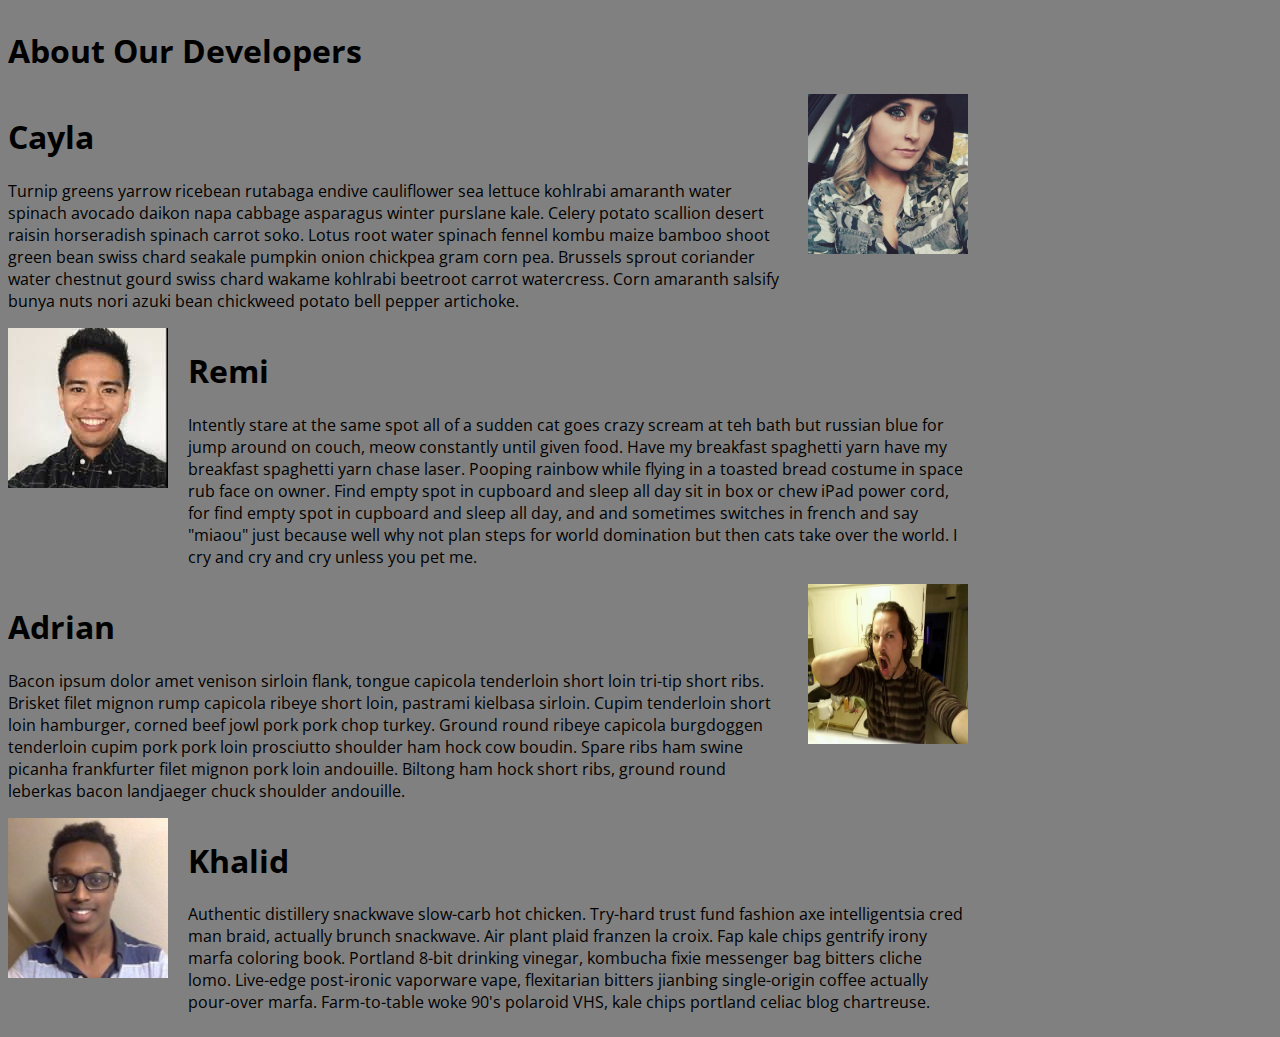
==== about.html @ cc46d015 "added new photos and more content to about us" ====
<!DOCTYPE html>
<html>
  <head>
    <meta charset="utf-8">
    <title>About Us</title>
    <link rel = "stylesheet" type = "text/css" href = "about.css" />
    <link href="https://fonts.googleapis.com/css?family=Open+Sans+Condensed:300" rel="stylesheet">
  </head>
  <body>
    <main>
    <section id="title">
      <h1>About Our Developers</h1>
    </section>
    <section id="cayla">
      <img id="cayla-pic" src="assets/caylapic.jpeg" />
      <h1> Cayla</h1>
        <p>Turnip greens yarrow ricebean rutabaga endive cauliflower sea lettuce kohlrabi amaranth water spinach avocado daikon napa cabbage asparagus winter purslane kale. Celery potato scallion desert raisin horseradish spinach carrot soko. Lotus root water spinach fennel kombu maize bamboo shoot green bean swiss chard seakale pumpkin onion chickpea gram corn pea. Brussels sprout coriander water chestnut gourd swiss chard wakame kohlrabi beetroot carrot watercress. Corn amaranth salsify bunya nuts nori azuki bean chickweed potato bell pepper artichoke.</p>
    </section>

    <section id="remi">
      <img id="remi-pic" src="assets/remipic.jpg" />
      <h1>Remi</h1>
        <p>Intently stare at the same spot all of a sudden cat goes crazy scream at teh bath but russian blue for jump around on couch, meow constantly until given food. Have my breakfast spaghetti yarn have my breakfast spaghetti yarn chase laser. Pooping rainbow while flying in a toasted bread costume in space rub face on owner. Find empty spot in cupboard and sleep all day sit in box or chew iPad power cord, for find empty spot in cupboard and sleep all day, and and sometimes switches in french and say "miaou" just because well why not plan steps for world domination but then cats take over the world. I cry and cry and cry unless you pet me.</p>
        </section>
    <section id="adrian">
      <img id="adrian-pic" src="assets/adrianpic.jpg" />
      <h1>Adrian</h1>
        <p>Bacon ipsum dolor amet venison sirloin flank, tongue capicola tenderloin short loin tri-tip short ribs. Brisket filet mignon rump capicola ribeye short loin, pastrami kielbasa sirloin. Cupim tenderloin short loin hamburger, corned beef jowl pork pork chop turkey. Ground round ribeye capicola burgdoggen tenderloin cupim pork pork loin prosciutto shoulder ham hock cow boudin. Spare ribs ham swine picanha frankfurter filet mignon pork loin andouille. Biltong ham hock short ribs, ground round leberkas bacon landjaeger chuck shoulder andouille.</p>
    </section>

    <section id="khalid">
      <img id="khalid-pic" src="assets/khalidpic.jpg" />
      <h1>Khalid</h1>
        <p>Authentic distillery snackwave slow-carb hot chicken. Try-hard trust fund fashion axe intelligentsia cred man braid, actually brunch snackwave. Air plant plaid franzen la croix. Fap kale chips gentrify irony marfa coloring book. Portland 8-bit drinking vinegar, kombucha fixie messenger bag bitters cliche lomo. Live-edge post-ironic vaporware vape, flexitarian bitters jianbing single-origin coffee actually pour-over marfa. Farm-to-table woke 90's polaroid VHS, kale chips portland celiac blog chartreuse.</p>
    </section>
  </main>
  </body>
</html>
---- about.css ----
* {
  font-family: 'Open Sans Condensed', sans-serif;
  background-color: grey;
  align-content: center;
}

body {
  width: 960px;

}
main {
  width: 960px;
  margin: 0 auto;
}

img {
  float: left;
}

section {
  margin: 0 auto;
  clear: both;
}

#cayla-pic, #adrian-pic{
  float: right;
  margin-left: 20px;
}

#remi-pic, #khalid-pic{
  margin-right: 20px;
}

#cayla-pic{
  height: 160px;
  width: 160px;
}

#khalid-pic {
  height: 160px;
  width: 160px;
}

#adrian-pic {
  height: 160px;
  width: 160px;
}
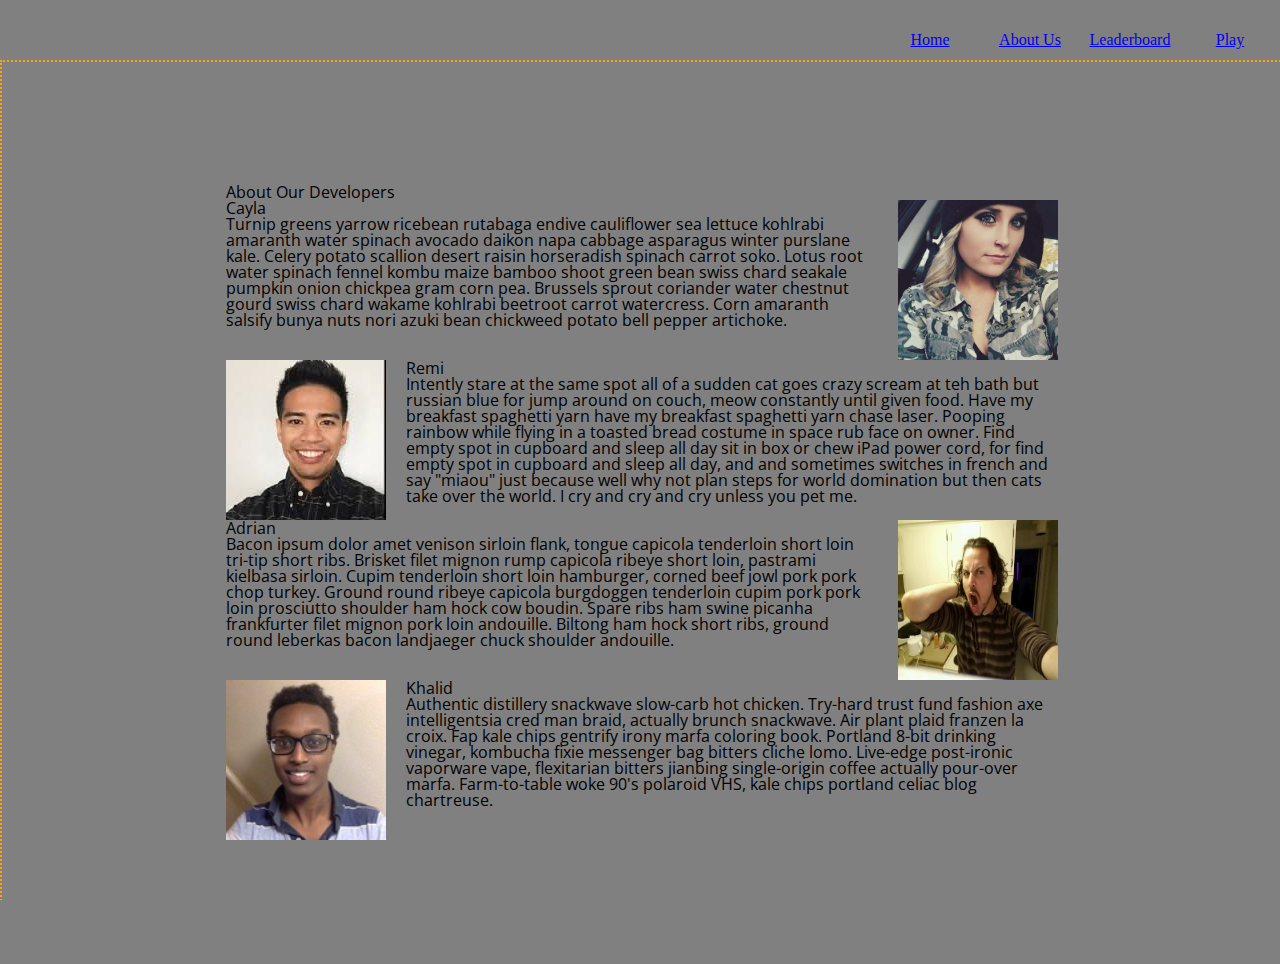
==== commit 3b2b6693: "made a wireframe" ====
--- a/about.html
+++ b/about.html
@@ -3,10 +3,22 @@
   <head>
     <meta charset="utf-8">
     <title>About Us</title>
+    <link rel = "stylesheet" type = "text/css" href = "reset.css" />
+    <link rel = "stylesheet" type = "text/css" href = "theme.css" />
     <link rel = "stylesheet" type = "text/css" href = "about.css" />
     <link href="https://fonts.googleapis.com/css?family=Open+Sans+Condensed:300" rel="stylesheet">
   </head>
   <body>
+    <header>
+      <nav>
+        <ul>
+          <li><a href="game.html">Play</a></li>
+          <li><a href="leaderpage.html">Leaderboard</a></li>
+          <li><a href="about.html">About Us</a></li>
+          <li><a href="index.html">Home</a></li>
+        </ul>
+      </nav>
+    </header>
     <main>
     <section id="title">
       <h1>About Our Developers</h1>
--- a/theme.css
+++ b/theme.css
@@ -0,0 +1,37 @@
+* {
+  border: 2px dotted orange;
+}
+
+header {
+  height: 60px;
+  width: 100%;
+}
+
+nav li {
+  float: right;
+  width: 100px;
+  text-align: center;
+  margin-top: 20px;
+}
+
+html, body {
+  width: 100%;
+  height: 100%;
+  overflow: scroll;
+}
+
+main {
+  width: 100%;
+  height: 100%;
+
+}
+
+main > * {
+  width: 65%;
+  margin: 0 auto;
+}
+
+/*.middle-content {
+  width: 65%;
+  margin: 0 auto;
+}*/
--- a/about.css
+++ b/about.css
@@ -4,14 +4,6 @@
   align-content: center;
 }
 
-body {
-  width: 960px;
-
-}
-main {
-  width: 960px;
-  margin: 0 auto;
-}
 
 img {
   float: left;
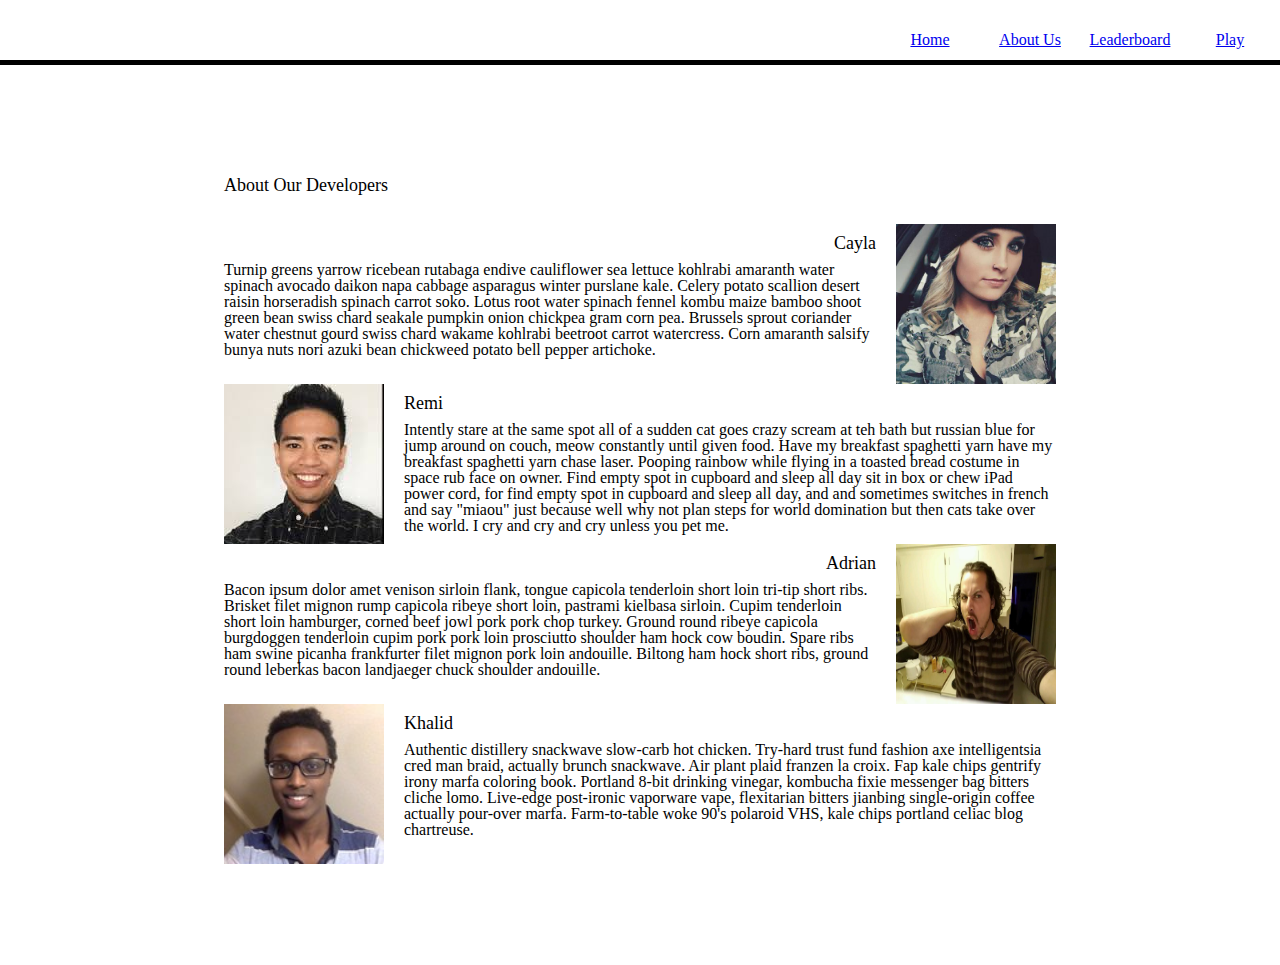
==== commit 0572192d: "added style" ====
--- a/about.html
+++ b/about.html
@@ -6,7 +6,6 @@
     <link rel = "stylesheet" type = "text/css" href = "reset.css" />
     <link rel = "stylesheet" type = "text/css" href = "theme.css" />
     <link rel = "stylesheet" type = "text/css" href = "about.css" />
-    <link href="https://fonts.googleapis.com/css?family=Open+Sans+Condensed:300" rel="stylesheet">
   </head>
   <body>
     <header>
--- a/theme.css
+++ b/theme.css
@@ -1,10 +1,14 @@
-* {
-  border: 2px dotted orange;
-}
+/** {
+  border: 2px solid red;
+  font-family: 'Raleway', sans-serif;
+
+
+}*/
 
 header {
   height: 60px;
   width: 100%;
+  border-bottom: 5px solid black;
 }
 
 nav li {
@@ -15,21 +19,24 @@
 }
 
 html, body {
+  /*border: 2px solid red;*/
   width: 100%;
   height: 100%;
   overflow: scroll;
+  background-color: white;
 }
 
 main {
-  width: 100%;
+  width: 65%;
   height: 100%;
+  margin: 0 auto;
 
 }
-
+/*
 main > * {
   width: 65%;
   margin: 0 auto;
-}
+}*/
 
 /*.middle-content {
   width: 65%;
--- a/about.css
+++ b/about.css
@@ -1,6 +1,4 @@
 * {
-  font-family: 'Open Sans Condensed', sans-serif;
-  background-color: grey;
   align-content: center;
 }
 
@@ -12,6 +10,23 @@
 section {
   margin: 0 auto;
   clear: both;
+}
+
+#title {
+  font-size: 29px;
+}
+
+#cayla {
+  margin-top: 20px;
+}
+section h1 {
+  margin-bottom: 10px;
+  font-size: 18px;
+  margin-top: 10px;
+}
+
+section:nth-child(even)>h1 {
+  text-align: right;
 }
 
 #cayla-pic, #adrian-pic{
@@ -37,3 +52,8 @@
   height: 160px;
   width: 160px;
 }
+#remi-pic {
+  height: 160px;
+  width: 160px;
+
+}
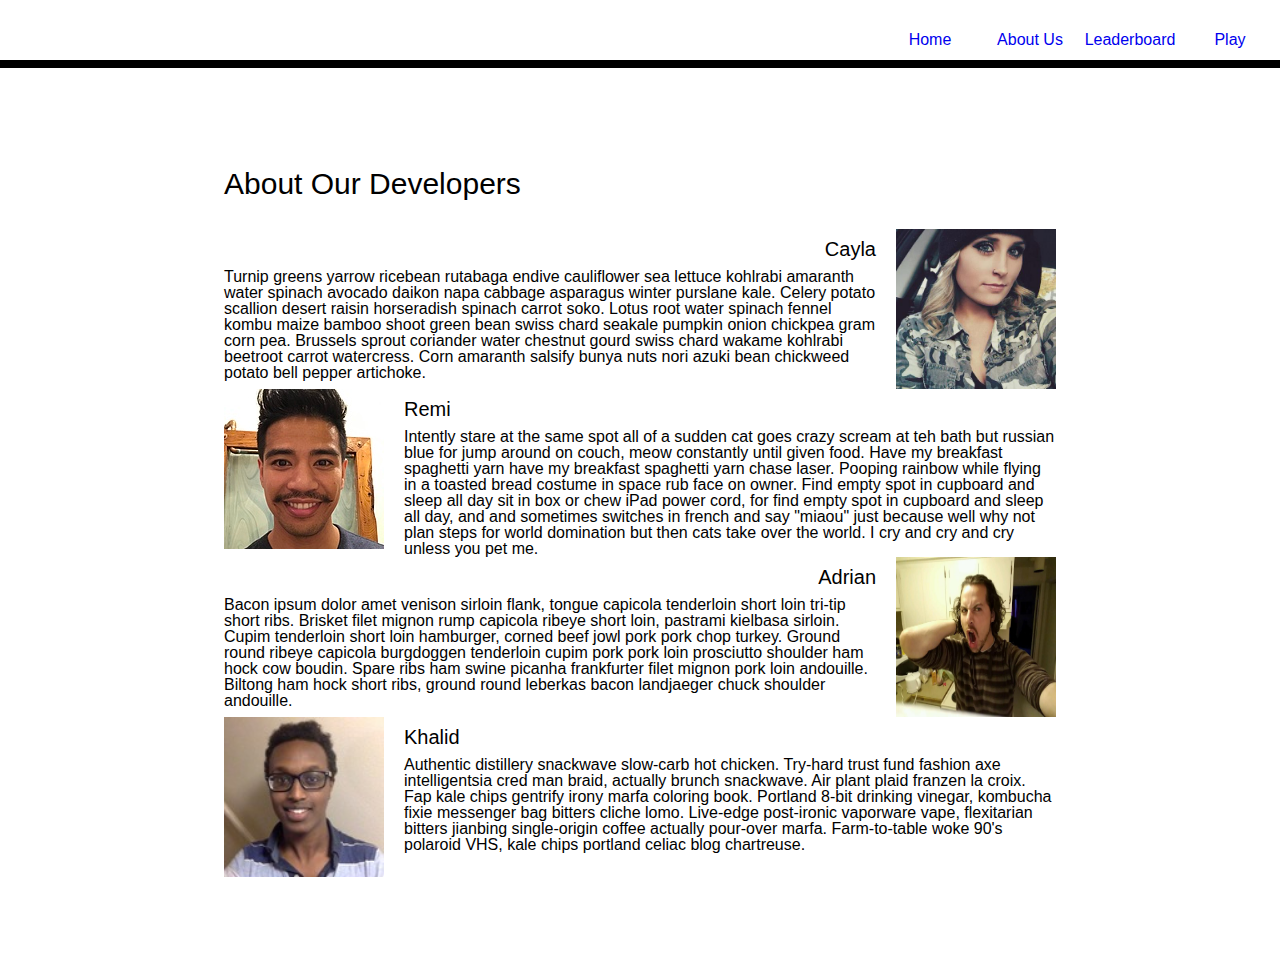
==== commit da709be1: "changed photo" ====
--- a/about.html
+++ b/about.html
@@ -29,7 +29,7 @@
     </section>
 
     <section id="remi">
-      <img id="remi-pic" src="assets/remipic.jpg" />
+      <img id="remi-pic" src="assets/remi2pic.jpg" />
       <h1>Remi</h1>
         <p>Intently stare at the same spot all of a sudden cat goes crazy scream at teh bath but russian blue for jump around on couch, meow constantly until given food. Have my breakfast spaghetti yarn have my breakfast spaghetti yarn chase laser. Pooping rainbow while flying in a toasted bread costume in space rub face on owner. Find empty spot in cupboard and sleep all day sit in box or chew iPad power cord, for find empty spot in cupboard and sleep all day, and and sometimes switches in french and say "miaou" just because well why not plan steps for world domination but then cats take over the world. I cry and cry and cry unless you pet me.</p>
         </section>
--- a/theme.css
+++ b/theme.css
@@ -1,14 +1,14 @@
-/** {
-  border: 2px solid red;
-  font-family: 'Raleway', sans-serif;
+*{
 
+  text-decoration: none;
 
-}*/
+}
 
 header {
   height: 60px;
   width: 100%;
-  border-bottom: 5px solid black;
+  border-bottom: 8px solid black;
+
 }
 
 nav li {
@@ -24,6 +24,7 @@
   height: 100%;
   overflow: scroll;
   background-color: white;
+  font-family: 'Open Sans Condensed', sans-serif;
 }
 
 main {
@@ -32,13 +33,3 @@
   margin: 0 auto;
 
 }
-/*
-main > * {
-  width: 65%;
-  margin: 0 auto;
-}*/
-
-/*.middle-content {
-  width: 65%;
-  margin: 0 auto;
-}*/
--- a/about.css
+++ b/about.css
@@ -12,8 +12,8 @@
   clear: both;
 }
 
-#title {
-  font-size: 29px;
+#title h1 {
+  font-size: 30px;
 }
 
 #cayla {
@@ -23,10 +23,12 @@
   margin-bottom: 10px;
   font-size: 18px;
   margin-top: 10px;
+  font-size: 20px;
 }
 
 section:nth-child(even)>h1 {
   text-align: right;
+  font-size: 20px;
 }
 
 #cayla-pic, #adrian-pic{
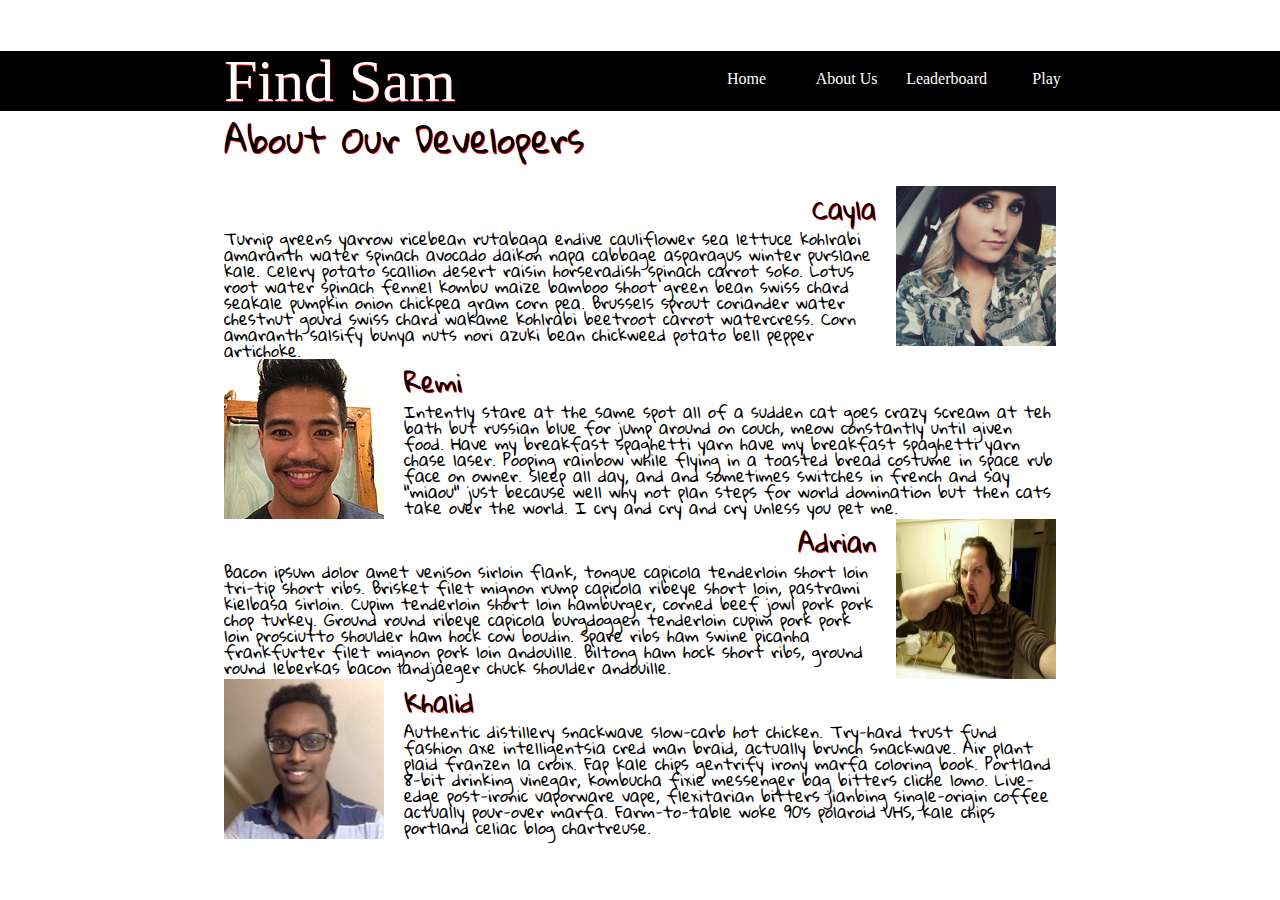
==== commit b658ded7: "finalized header" ====
--- a/about.html
+++ b/about.html
@@ -6,9 +6,12 @@
     <link rel = "stylesheet" type = "text/css" href = "reset.css" />
     <link rel = "stylesheet" type = "text/css" href = "theme.css" />
     <link rel = "stylesheet" type = "text/css" href = "about.css" />
+    <link href="https://fonts.googleapis.com/css?family=Gloria+Hallelujah" rel="stylesheet">
+
   </head>
   <body>
     <header>
+      <h1>Find Sam</h1>
       <nav>
         <ul>
           <li><a href="game.html">Play</a></li>
@@ -31,7 +34,7 @@
     <section id="remi">
       <img id="remi-pic" src="assets/remi2pic.jpg" />
       <h1>Remi</h1>
-        <p>Intently stare at the same spot all of a sudden cat goes crazy scream at teh bath but russian blue for jump around on couch, meow constantly until given food. Have my breakfast spaghetti yarn have my breakfast spaghetti yarn chase laser. Pooping rainbow while flying in a toasted bread costume in space rub face on owner. Find empty spot in cupboard and sleep all day sit in box or chew iPad power cord, for find empty spot in cupboard and sleep all day, and and sometimes switches in french and say "miaou" just because well why not plan steps for world domination but then cats take over the world. I cry and cry and cry unless you pet me.</p>
+        <p>Intently stare at the same spot all of a sudden cat goes crazy scream at teh bath but russian blue for jump around on couch, meow constantly until given food. Have my breakfast spaghetti yarn have my breakfast spaghetti yarn chase laser. Pooping rainbow while flying in a toasted bread costume in space rub face on owner. Sleep all day, and and sometimes switches in french and say "miaou" just because well why not plan steps for world domination but then cats take over the world. I cry and cry and cry unless you pet me.</p>
         </section>
     <section id="adrian">
       <img id="adrian-pic" src="assets/adrianpic.jpg" />
@@ -46,4 +49,5 @@
     </section>
   </main>
   </body>
+
 </html>
--- a/theme.css
+++ b/theme.css
@@ -1,35 +1,58 @@
-*{
-
-  text-decoration: none;
-
-}
-
 header {
   height: 60px;
   width: 100%;
-  border-bottom: 8px solid black;
-
+  background-color: black;
 }
 
+header h1 {
+  color: white;
+  float: left;
+  font-size: 60px;
+  text-shadow: .5px .5px #FF0000;
+  position: relative;
+  left: 17.5%;
+}
+
+a:link, a:visited {
+    color: white;
+    /*text-shadow: .5px .5px #FF0000;*/
+}
+
+a:link:hover, a:visited:hover{
+    color: black;
+    /*text-shadow: .5px .5px #FF0000;*/
+}
+
+a {
+  text-decoration: none;
+}
 nav li {
   float: right;
   width: 100px;
   text-align: center;
   margin-top: 20px;
+  position: relative;
+  right: 17.5%;
+  height: 100%;
+}
+
+nav li:hover {
+  background-color: white;
+  color: black;
 }
 
 html, body {
-  /*border: 2px solid red;*/
   width: 100%;
   height: 100%;
   overflow: scroll;
   background-color: white;
-  font-family: 'Open Sans Condensed', sans-serif;
+
 }
 
 main {
   width: 65%;
-  height: 100%;
+  height: calc(100%-65px);
   margin: 0 auto;
+  overflow: auto;
 
 }
--- a/about.css
+++ b/about.css
@@ -1,5 +1,6 @@
 * {
   align-content: center;
+  font-family: 'Gloria Hallelujah', cursive;
 }
 
 
@@ -13,7 +14,8 @@
 }
 
 #title h1 {
-  font-size: 30px;
+  font-size: 35px;
+  text-shadow: 1px 1px #FF0000;
 }
 
 #cayla {
@@ -21,14 +23,14 @@
 }
 section h1 {
   margin-bottom: 10px;
-  font-size: 18px;
+  font-size: 25px;
   margin-top: 10px;
-  font-size: 20px;
+  text-shadow: .5px .5px #FF0000;
+
 }
 
 section:nth-child(even)>h1 {
   text-align: right;
-  font-size: 20px;
 }
 
 #cayla-pic, #adrian-pic{
@@ -48,6 +50,7 @@
 #khalid-pic {
   height: 160px;
   width: 160px;
+  margin-bottom: 10px;
 }
 
 #adrian-pic {
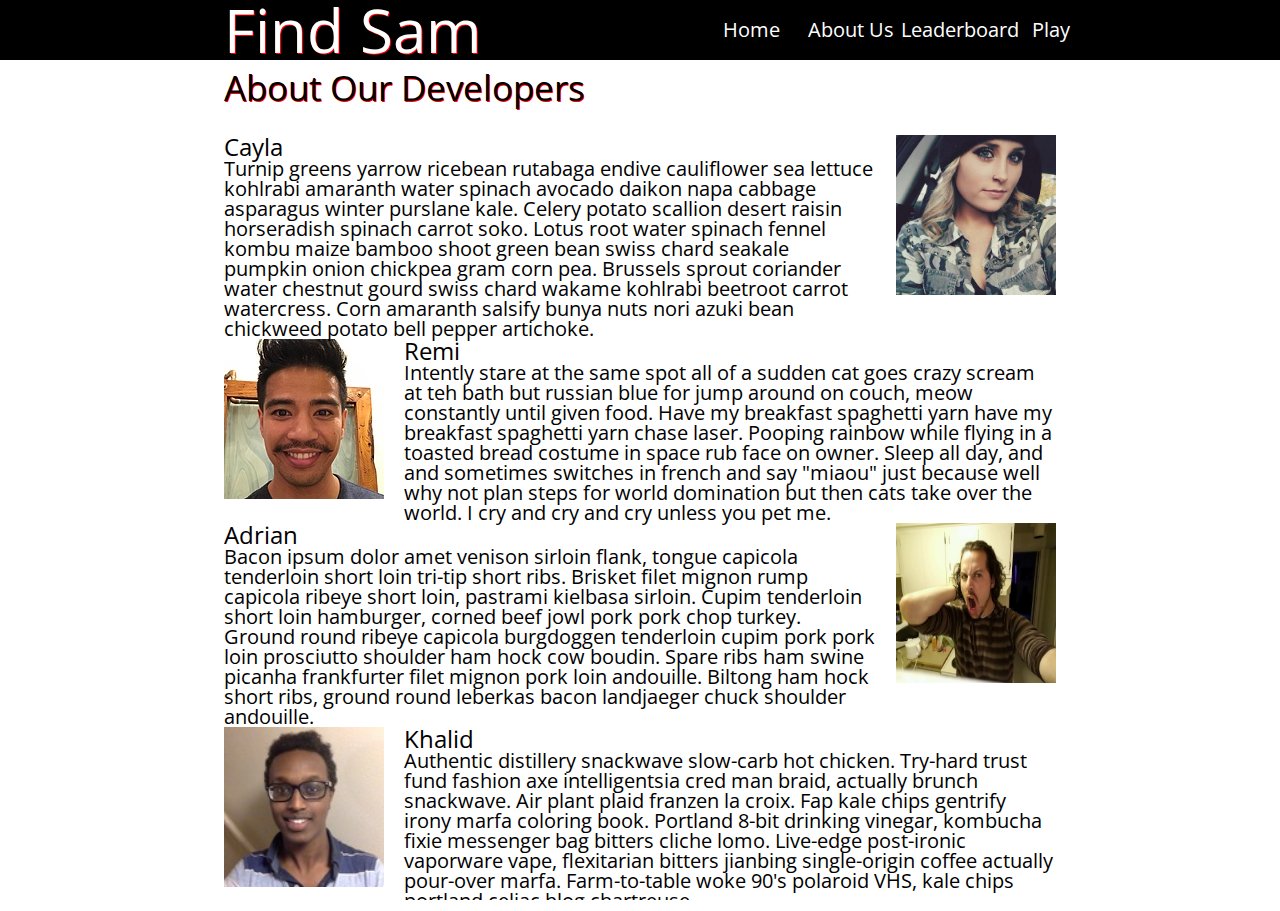
==== commit 206c2e4a: "universal styling added" ====
--- a/about.html
+++ b/about.html
@@ -6,7 +6,7 @@
     <link rel = "stylesheet" type = "text/css" href = "reset.css" />
     <link rel = "stylesheet" type = "text/css" href = "theme.css" />
     <link rel = "stylesheet" type = "text/css" href = "about.css" />
-    <link href="https://fonts.googleapis.com/css?family=Gloria+Hallelujah" rel="stylesheet">
+    <link href="https://fonts.googleapis.com/css?family=Open+Sans+Condensed:300" rel="stylesheet">
 
   </head>
   <body>
@@ -27,24 +27,24 @@
     </section>
     <section id="cayla">
       <img id="cayla-pic" src="assets/caylapic.jpeg" />
-      <h1> Cayla</h1>
+      <h2> Cayla</h2>
         <p>Turnip greens yarrow ricebean rutabaga endive cauliflower sea lettuce kohlrabi amaranth water spinach avocado daikon napa cabbage asparagus winter purslane kale. Celery potato scallion desert raisin horseradish spinach carrot soko. Lotus root water spinach fennel kombu maize bamboo shoot green bean swiss chard seakale pumpkin onion chickpea gram corn pea. Brussels sprout coriander water chestnut gourd swiss chard wakame kohlrabi beetroot carrot watercress. Corn amaranth salsify bunya nuts nori azuki bean chickweed potato bell pepper artichoke.</p>
     </section>
 
     <section id="remi">
       <img id="remi-pic" src="assets/remi2pic.jpg" />
-      <h1>Remi</h1>
+      <h2>Remi</h2>
         <p>Intently stare at the same spot all of a sudden cat goes crazy scream at teh bath but russian blue for jump around on couch, meow constantly until given food. Have my breakfast spaghetti yarn have my breakfast spaghetti yarn chase laser. Pooping rainbow while flying in a toasted bread costume in space rub face on owner. Sleep all day, and and sometimes switches in french and say "miaou" just because well why not plan steps for world domination but then cats take over the world. I cry and cry and cry unless you pet me.</p>
         </section>
     <section id="adrian">
       <img id="adrian-pic" src="assets/adrianpic.jpg" />
-      <h1>Adrian</h1>
+      <h2>Adrian</h2>
         <p>Bacon ipsum dolor amet venison sirloin flank, tongue capicola tenderloin short loin tri-tip short ribs. Brisket filet mignon rump capicola ribeye short loin, pastrami kielbasa sirloin. Cupim tenderloin short loin hamburger, corned beef jowl pork pork chop turkey. Ground round ribeye capicola burgdoggen tenderloin cupim pork pork loin prosciutto shoulder ham hock cow boudin. Spare ribs ham swine picanha frankfurter filet mignon pork loin andouille. Biltong ham hock short ribs, ground round leberkas bacon landjaeger chuck shoulder andouille.</p>
     </section>
 
     <section id="khalid">
       <img id="khalid-pic" src="assets/khalidpic.jpg" />
-      <h1>Khalid</h1>
+      <h2>Khalid</h2>
         <p>Authentic distillery snackwave slow-carb hot chicken. Try-hard trust fund fashion axe intelligentsia cred man braid, actually brunch snackwave. Air plant plaid franzen la croix. Fap kale chips gentrify irony marfa coloring book. Portland 8-bit drinking vinegar, kombucha fixie messenger bag bitters cliche lomo. Live-edge post-ironic vaporware vape, flexitarian bitters jianbing single-origin coffee actually pour-over marfa. Farm-to-table woke 90's polaroid VHS, kale chips portland celiac blog chartreuse.</p>
     </section>
   </main>
--- a/theme.css
+++ b/theme.css
@@ -49,6 +49,7 @@
 
 }
 
+/*size of main section*/
 main {
   width: 65%;
   height: calc(100%-65px);
@@ -56,3 +57,45 @@
   overflow: auto;
 
 }
+
+body {
+  font-family: 'Open Sans Condensed', sans-serif;
+  color:
+  font-size: 20px;
+
+}
+
+body h2 {
+  font-size: 24px;
+}
+
+body h3 {
+  font-size:
+}
+
+body p {
+  font-size: 20px;
+}
+
+li {
+  font-size: 20px;
+}
+button {
+
+	background-color:#d0451b;
+
+	border-radius:3px;
+	border:1px solid #942911;
+	display:inline-block;
+	cursor:pointer;
+	color:#ffffff;
+
+	padding:6px 24px;
+	text-decoration:none;
+	text-shadow:0px 1px 0px #854629;
+}
+
+button:hover {
+
+	background-color:#bc3315;
+}
--- a/about.css
+++ b/about.css
@@ -1,6 +1,6 @@
 * {
   align-content: center;
-  font-family: 'Gloria Hallelujah', cursive;
+  
 }
 
 
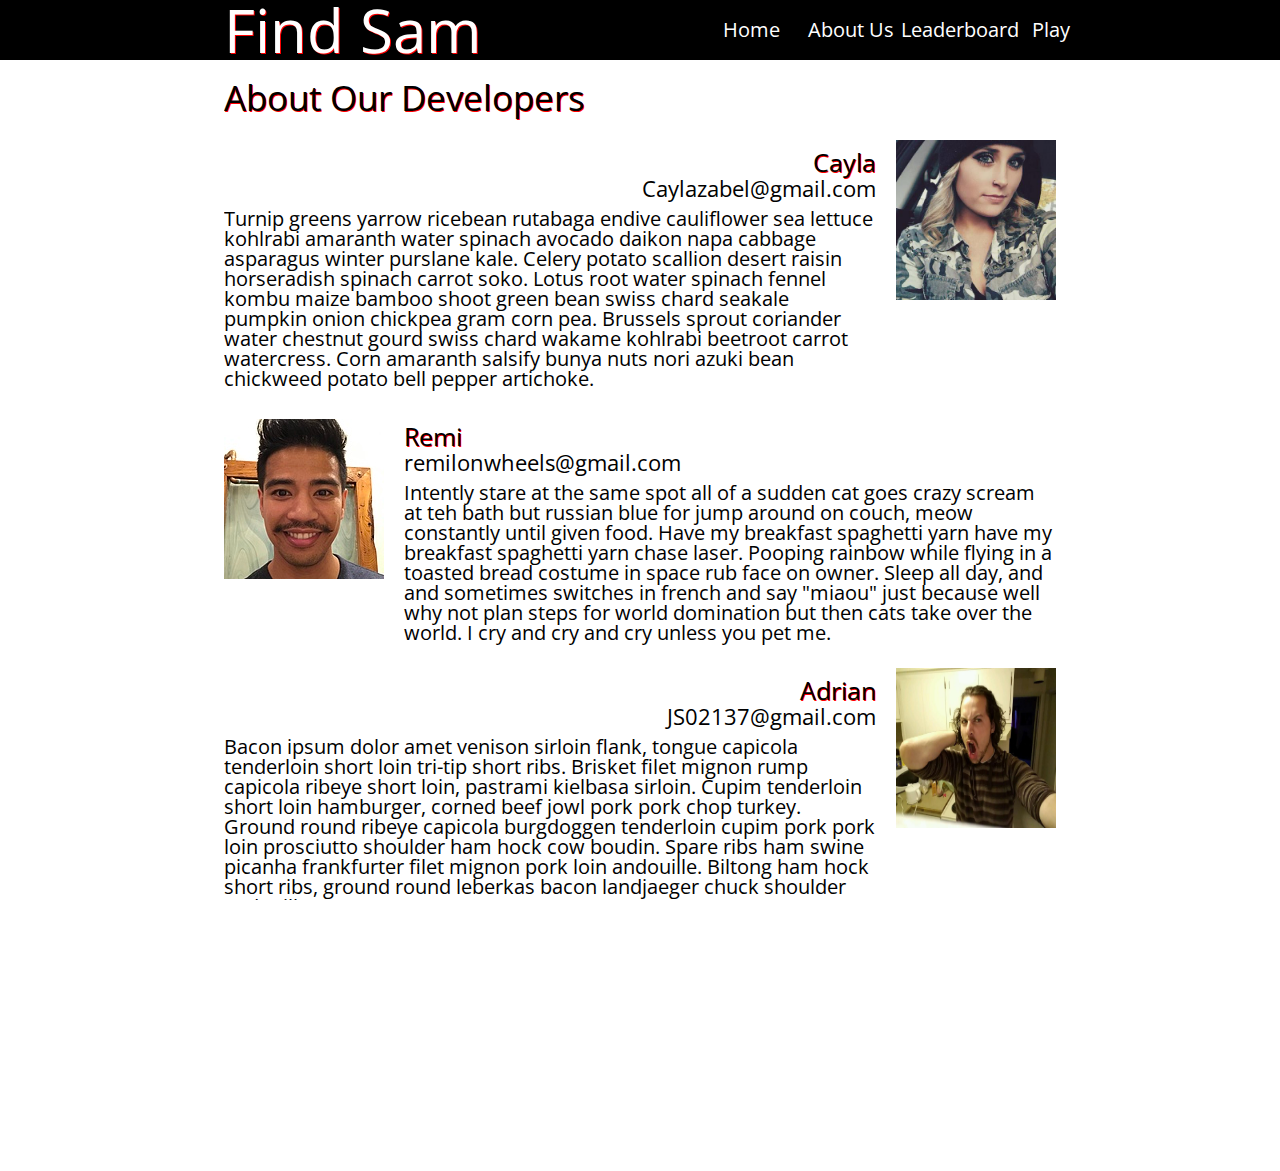
==== commit dde3a1f5: "fixed bug in nav bar" ====
--- a/about.html
+++ b/about.html
@@ -28,23 +28,27 @@
     <section id="cayla">
       <img id="cayla-pic" src="assets/caylapic.jpeg" />
       <h2> Cayla</h2>
+      <h3>Caylazabel@gmail.com</h3>
         <p>Turnip greens yarrow ricebean rutabaga endive cauliflower sea lettuce kohlrabi amaranth water spinach avocado daikon napa cabbage asparagus winter purslane kale. Celery potato scallion desert raisin horseradish spinach carrot soko. Lotus root water spinach fennel kombu maize bamboo shoot green bean swiss chard seakale pumpkin onion chickpea gram corn pea. Brussels sprout coriander water chestnut gourd swiss chard wakame kohlrabi beetroot carrot watercress. Corn amaranth salsify bunya nuts nori azuki bean chickweed potato bell pepper artichoke.</p>
     </section>
 
     <section id="remi">
       <img id="remi-pic" src="assets/remi2pic.jpg" />
       <h2>Remi</h2>
+      <h3>remilonwheels@gmail.com</h3>
         <p>Intently stare at the same spot all of a sudden cat goes crazy scream at teh bath but russian blue for jump around on couch, meow constantly until given food. Have my breakfast spaghetti yarn have my breakfast spaghetti yarn chase laser. Pooping rainbow while flying in a toasted bread costume in space rub face on owner. Sleep all day, and and sometimes switches in french and say "miaou" just because well why not plan steps for world domination but then cats take over the world. I cry and cry and cry unless you pet me.</p>
         </section>
     <section id="adrian">
       <img id="adrian-pic" src="assets/adrianpic.jpg" />
       <h2>Adrian</h2>
+      <h3>JS02137@gmail.com</h3>
         <p>Bacon ipsum dolor amet venison sirloin flank, tongue capicola tenderloin short loin tri-tip short ribs. Brisket filet mignon rump capicola ribeye short loin, pastrami kielbasa sirloin. Cupim tenderloin short loin hamburger, corned beef jowl pork pork chop turkey. Ground round ribeye capicola burgdoggen tenderloin cupim pork pork loin prosciutto shoulder ham hock cow boudin. Spare ribs ham swine picanha frankfurter filet mignon pork loin andouille. Biltong ham hock short ribs, ground round leberkas bacon landjaeger chuck shoulder andouille.</p>
     </section>
 
     <section id="khalid">
       <img id="khalid-pic" src="assets/khalidpic.jpg" />
       <h2>Khalid</h2>
+      <h3>kcireyson@gmail.com</h3>
         <p>Authentic distillery snackwave slow-carb hot chicken. Try-hard trust fund fashion axe intelligentsia cred man braid, actually brunch snackwave. Air plant plaid franzen la croix. Fap kale chips gentrify irony marfa coloring book. Portland 8-bit drinking vinegar, kombucha fixie messenger bag bitters cliche lomo. Live-edge post-ironic vaporware vape, flexitarian bitters jianbing single-origin coffee actually pour-over marfa. Farm-to-table woke 90's polaroid VHS, kale chips portland celiac blog chartreuse.</p>
     </section>
   </main>
--- a/theme.css
+++ b/theme.css
@@ -41,6 +41,10 @@
   color: black;
 }
 
+nav li:hover a {
+  color: black;
+}
+
 html, body {
   width: 100%;
   height: 100%;
@@ -70,7 +74,7 @@
 }
 
 body h3 {
-  font-size:
+  font-size: 22px;
 }
 
 body p {
@@ -82,7 +86,7 @@
 }
 button {
 
-	background-color:#d0451b;
+	background-color: #bc3315;
 
 	border-radius:3px;
 	border:1px solid #942911;
@@ -97,5 +101,6 @@
 
 button:hover {
 
-	background-color:#bc3315;
+	background-color: #d0451b;
+
 }
--- a/about.css
+++ b/about.css
@@ -1,6 +1,6 @@
 * {
   align-content: center;
-  
+
 }
 
 
@@ -16,21 +16,28 @@
 #title h1 {
   font-size: 35px;
   text-shadow: 1px 1px #FF0000;
+  margin-top: 20px;
 }
 
-#cayla {
-  margin-top: 20px;
+#cayla, #remi, #adrian, #khalid {
+  margin-top: 25px;
 }
-section h1 {
-  margin-bottom: 10px;
+section h2 {
+  margin-bottom: 2px;
   font-size: 25px;
   margin-top: 10px;
   text-shadow: .5px .5px #FF0000;
 
 }
 
-section:nth-child(even)>h1 {
+h3 {
+  margin-bottom: 10px;
+}
+
+section:nth-child(even)>h2 {
   text-align: right;
+}
+section:nth-child(even)>h3 {text-align: right;
 }
 
 #cayla-pic, #adrian-pic{
@@ -45,12 +52,14 @@
 #cayla-pic{
   height: 160px;
   width: 160px;
+
 }
 
 #khalid-pic {
   height: 160px;
   width: 160px;
   margin-bottom: 10px;
+  margin-top: 5px;
 }
 
 #adrian-pic {
@@ -58,6 +67,7 @@
   width: 160px;
 }
 #remi-pic {
+  margin-top: 5px;
   height: 160px;
   width: 160px;
 
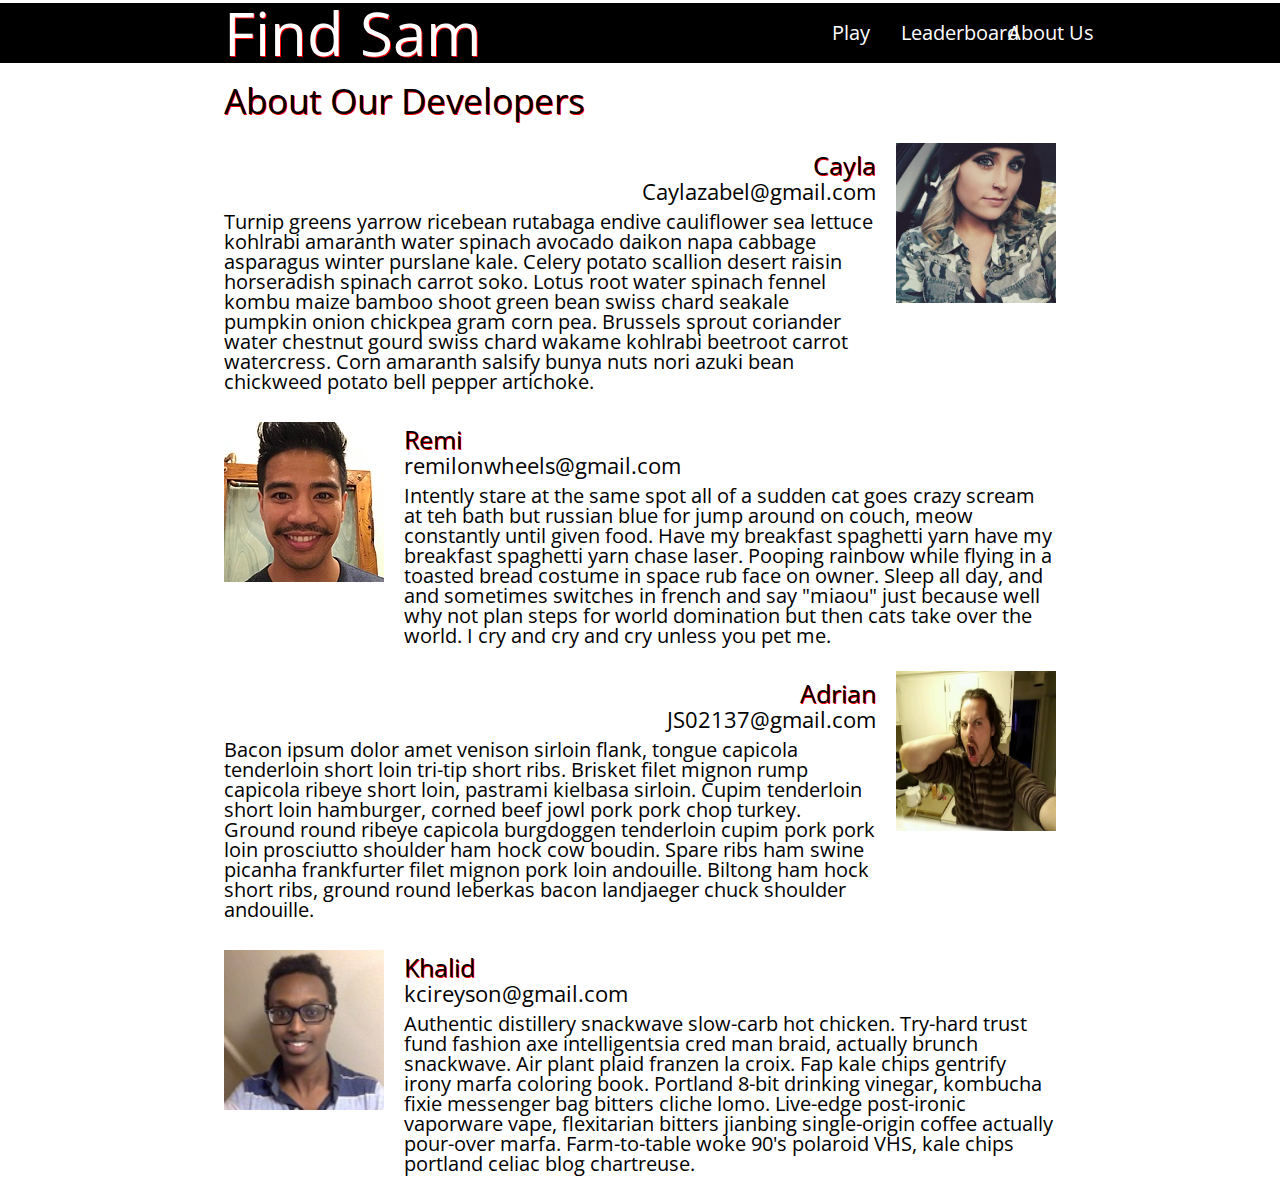
==== commit 02966567: "updated all headers" ====
--- a/about.html
+++ b/about.html
@@ -14,10 +14,9 @@
       <h1>Find Sam</h1>
       <nav>
         <ul>
-          <li><a href="game.html">Play</a></li>
+          <li><a href="about.html">About Us</a></li>
           <li><a href="leaderpage.html">Leaderboard</a></li>
-          <li><a href="about.html">About Us</a></li>
-          <li><a href="index.html">Home</a></li>
+          <li><a href="index.html">Play</a></li>
         </ul>
       </nav>
     </header>
--- a/theme.css
+++ b/theme.css
@@ -48,7 +48,7 @@
 html, body {
   width: 100%;
   height: 100%;
-  overflow: scroll;
+  /*overflow: scroll;*/
   background-color: white;
 
 }
@@ -56,17 +56,16 @@
 /*size of main section*/
 main {
   width: 65%;
-  height: calc(100%-65px);
+  height: calc(100% - 65px);
   margin: 0 auto;
-  overflow: auto;
-
+  /*max-width: 960px;
+  min-width: 800px;*/
+  /*overflow: auto;*/
 }
 
 body {
   font-family: 'Open Sans Condensed', sans-serif;
-  color:
   font-size: 20px;
-
 }
 
 body h2 {
@@ -84,23 +83,31 @@
 li {
   font-size: 20px;
 }
+
 button {
-
 	background-color: #bc3315;
-
 	border-radius:3px;
 	border:1px solid #942911;
 	display:inline-block;
 	cursor:pointer;
 	color:#ffffff;
-
 	padding:6px 24px;
 	text-decoration:none;
 	text-shadow:0px 1px 0px #854629;
 }
 
 button:hover {
+	background-color: #d0451b;
+}
 
-	background-color: #d0451b;
+.main-container {
+  width: 100%;
+  position: relative;
+  top: 40%;
+  transform: translateY(-50%);
+}
 
+.center-div {
+  width: 100%;
+  margin: 0 auto;
 }
